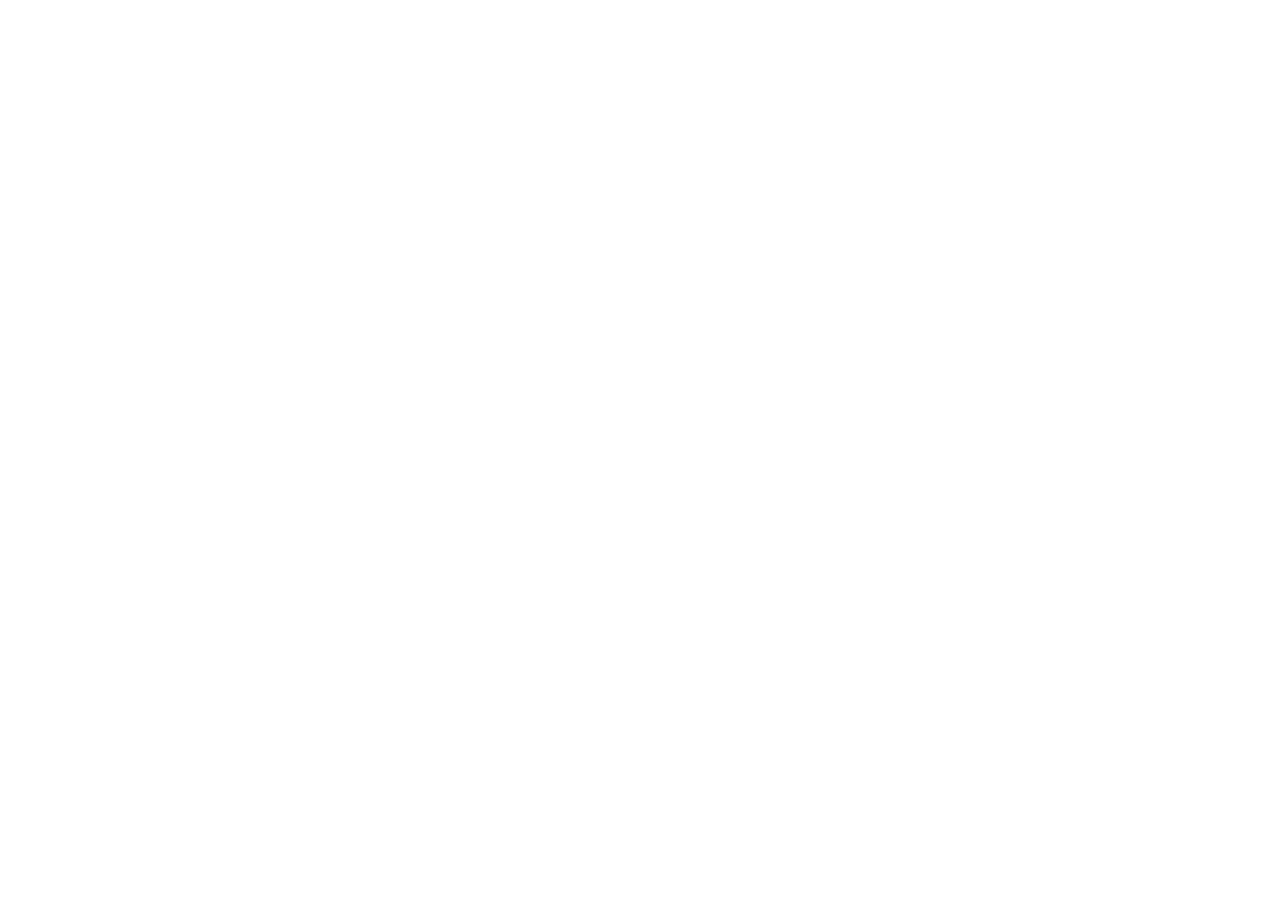
==== game.html @ 13c0bde3 "rename quiz file" ====
<!DOCTYPE html>
<html lang="en">
<head>
  <meta charset="UTF-8">
  <meta name="viewport" content="width=device-width, initial-scale=1.0">
  <title>Quick Quiz - Play</title>
</head>
<body>
  <div class="container">
    <div id="game" class="justify-center flex-column">

    </div>
  </div>
</body>
</html>
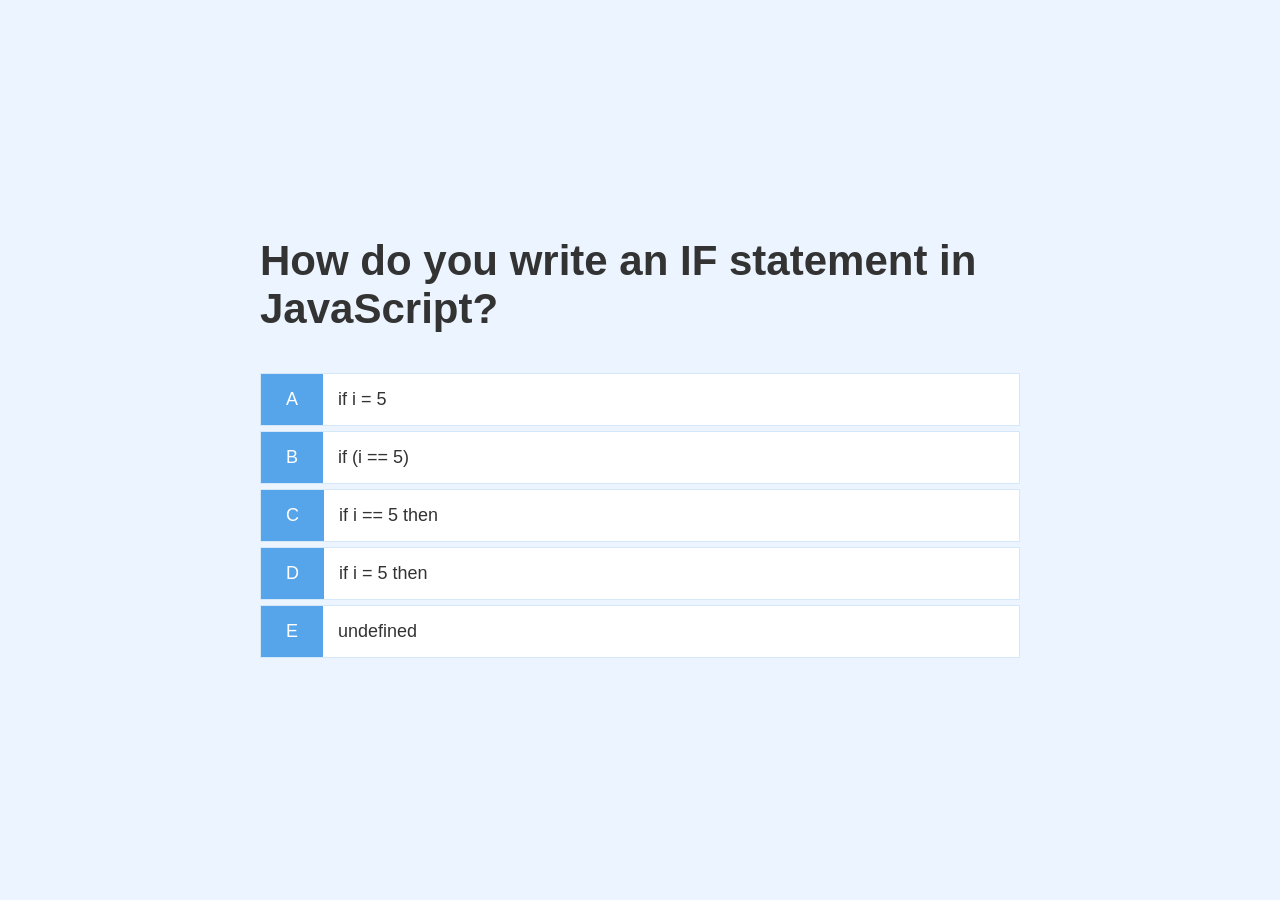
==== commit a9cd45e6: "Modified codes" ====
--- a/game.html
+++ b/game.html
@@ -4,12 +4,36 @@
   <meta charset="UTF-8">
   <meta name="viewport" content="width=device-width, initial-scale=1.0">
   <title>Quick Quiz - Play</title>
+  <link rel="stylesheet" href="style.css">
+  <link rel="stylesheet" href="game.css">
 </head>
 <body>
   <div class="container">
     <div id="game" class="justify-center flex-column">
+      <h2 id="question">What is the answer to this question?</h2>
 
+      <div class="choice-container">
+        <p class="choice-prefix">A</p>
+        <p class="choice-text" data-number="1">Choice 1</p>
+      </div>
+      <div class="choice-container">
+        <p class="choice-prefix">B</p>
+        <p class="choice-text" data-number="2">Choice 2</p>
+      </div>
+      <div class="choice-container">
+        <p class="choice-prefix">C</p>
+        <p class="choice-text" data-number="3">Choice 3</p>
+      </div>
+      <div class="choice-container">
+        <p class="choice-prefix">D</p>
+        <p class="choice-text" data-number="4">Choice 4</p>
+      </div>
+      <div class="choice-container">
+        <p class="choice-prefix">E</p>
+        <p class="choice-text" data-number="5">Choice 5</p>
+      </div>
     </div>
   </div>
+  <script src="game.js"></script>
 </body>
 </html>
--- a/style.css
+++ b/style.css
@@ -0,0 +1,105 @@
+:root {
+  background-color: #ecf5ff;
+  font-size: 62.5%;
+}
+
+* {
+  box-sizing: border-box;
+  font-family: Arial, Helvetica, sans-serif;
+  margin: 0;
+  padding: 0;
+  color: #333;
+}
+
+h1,
+h2,
+h3,
+h4 {
+  margin-bottom: 1rem;
+}
+
+h1 {
+  font-size: 5.4rem;
+  color: #56a5eb;
+  margin-bottom: 5rem;
+}
+
+h1 > span {
+  font-size: 2.4rem;
+  font-weight: 500;
+}
+
+h2 {
+  font-size: 4.2rem;
+  margin-bottom: 4rem;
+  font-weight: 700;
+}
+
+h3 {
+  font-size: 2.8rem;
+  font-weight: 500;
+}
+
+/* Utility Classes */
+.container {
+  width: 100%;
+  min-height: 100vh;
+  display: flex;
+  justify-content: center;
+  align-items: center;
+  max-width: 80rem;
+  margin: 0 auto;
+  padding: 2rem;
+}
+
+.container > * {
+  width: 100%;
+}
+
+.flex-column {
+  display: flex;
+  flex-direction: column;
+}
+
+.flex-center {
+  justify-content: center;
+  align-items: center;
+}
+
+.justify-center {
+  justify-content: center;
+}
+
+.text-center {
+  text-align: center;
+}
+
+.hidden {
+  display: none;
+}
+
+/* Button Styles */
+.btn {
+  font-size: 1.8rem;
+  padding: 1rem 0;
+  width: 20rem;
+  text-align: center;
+  border: 0.1rem solid #56a5eb;
+  margin-bottom: 1rem;
+  text-decoration: none;
+  color: #56a5eb;
+  background-color: white;
+}
+
+.btn:hover {
+  cursor: pointer;
+  box-shadow: 0 0.4rem 1.4rem 0 rgba(86, 185, 235, 0.5);
+  transform: translateY(-0.1rem);
+  transition: transform 150ms;
+}
+
+.btn[disabled]:hover {
+  cursor: not-allowed;
+  box-shadow: none;
+  transform: none;
+}
--- a/game.css
+++ b/game.css
@@ -0,0 +1,26 @@
+.choice-container {
+  display: flex;
+  margin-bottom: 0.5rem;
+  width: 100%;
+  font-size: 1.8rem;
+  border: 0.1rem solid rgb(85, 165, 235, 0.25);
+  background-color: white;
+}
+
+.choice-container:hover {
+  cursor: pointer;
+  box-shadow: 0 0.4rem 1.4rem 0 rgba(86, 185, 235, 0.5);
+  transform: translateY(-0.1rem);
+  transition: transform 150ms;
+}
+
+.choice-prefix {
+  padding: 1.5rem 2.5rem;
+  background-color: #56a5eb;
+  color: white;
+}
+
+.choice-text {
+  padding: 1.5rem;
+  width: 100%;
+}
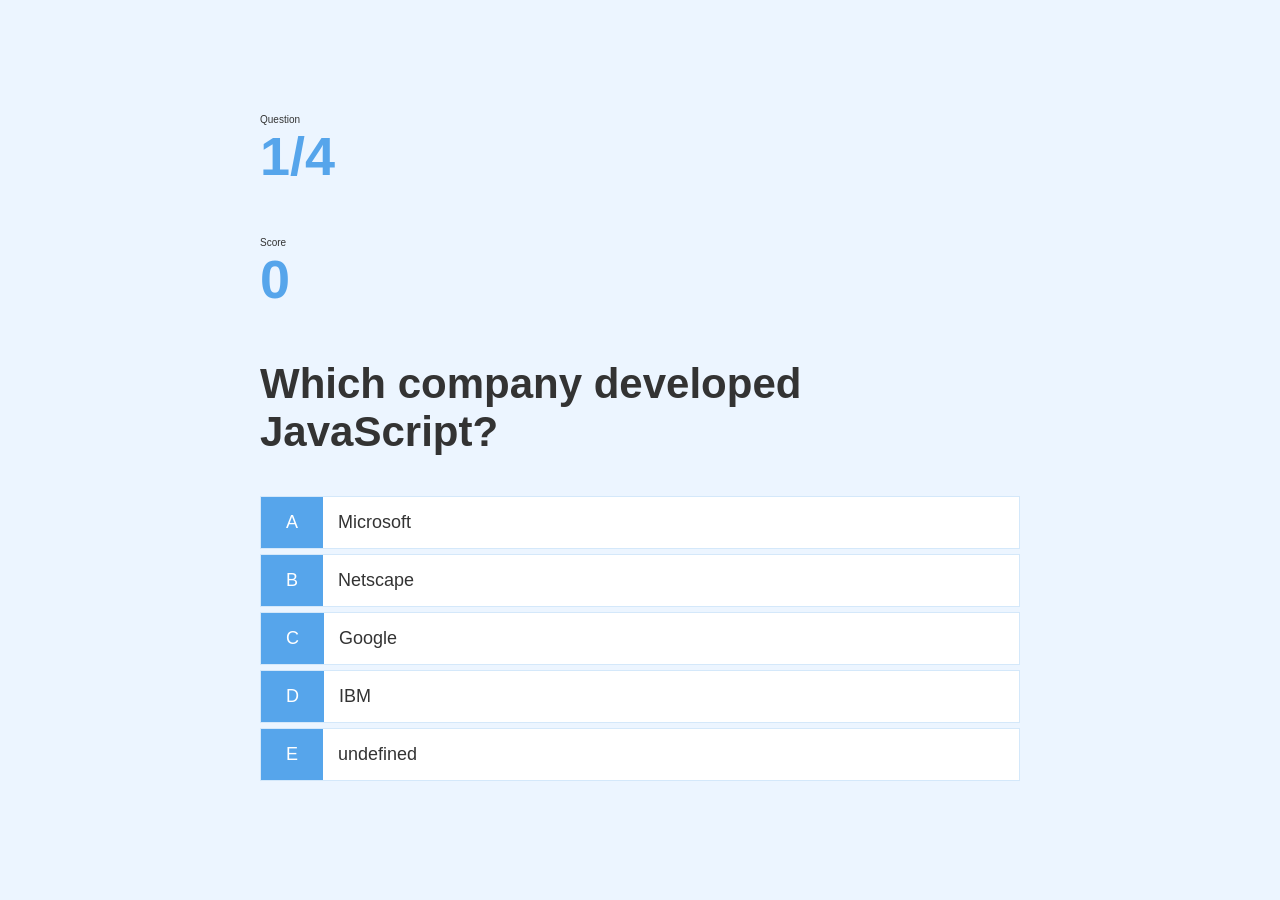
==== commit 5c5b88ba: "Added question counter and score counter" ====
--- a/game.html
+++ b/game.html
@@ -10,6 +10,29 @@
 <body>
   <div class="container">
     <div id="game" class="justify-center flex-column">
+      
+      <div id="hud">
+          <div id="hud-item">
+            <p class="hud-prefix">
+              Question
+            </p>
+            <h1 class="hud-main-text" id="questionCounter">
+                1/4
+            </h1>
+          </div>
+      </div>
+      
+      <div id="hud">
+          <div id="hud-item">
+            <p class="hud-prefix">
+              Score
+            </p>
+            <h1 class="hud-main-text" id="score">
+                0
+            </h1>
+          </div>
+      </div>
+
       <h2 id="question">What is the answer to this question?</h2>
 
       <div class="choice-container">
--- a/game.css
+++ b/game.css
@@ -23,4 +23,12 @@
 .choice-text {
   padding: 1.5rem;
   width: 100%;
+}
+
+.correct {
+  background-color: #28a745;
+}
+
+.incorrect {
+  background-color: #dc3545;
 }
